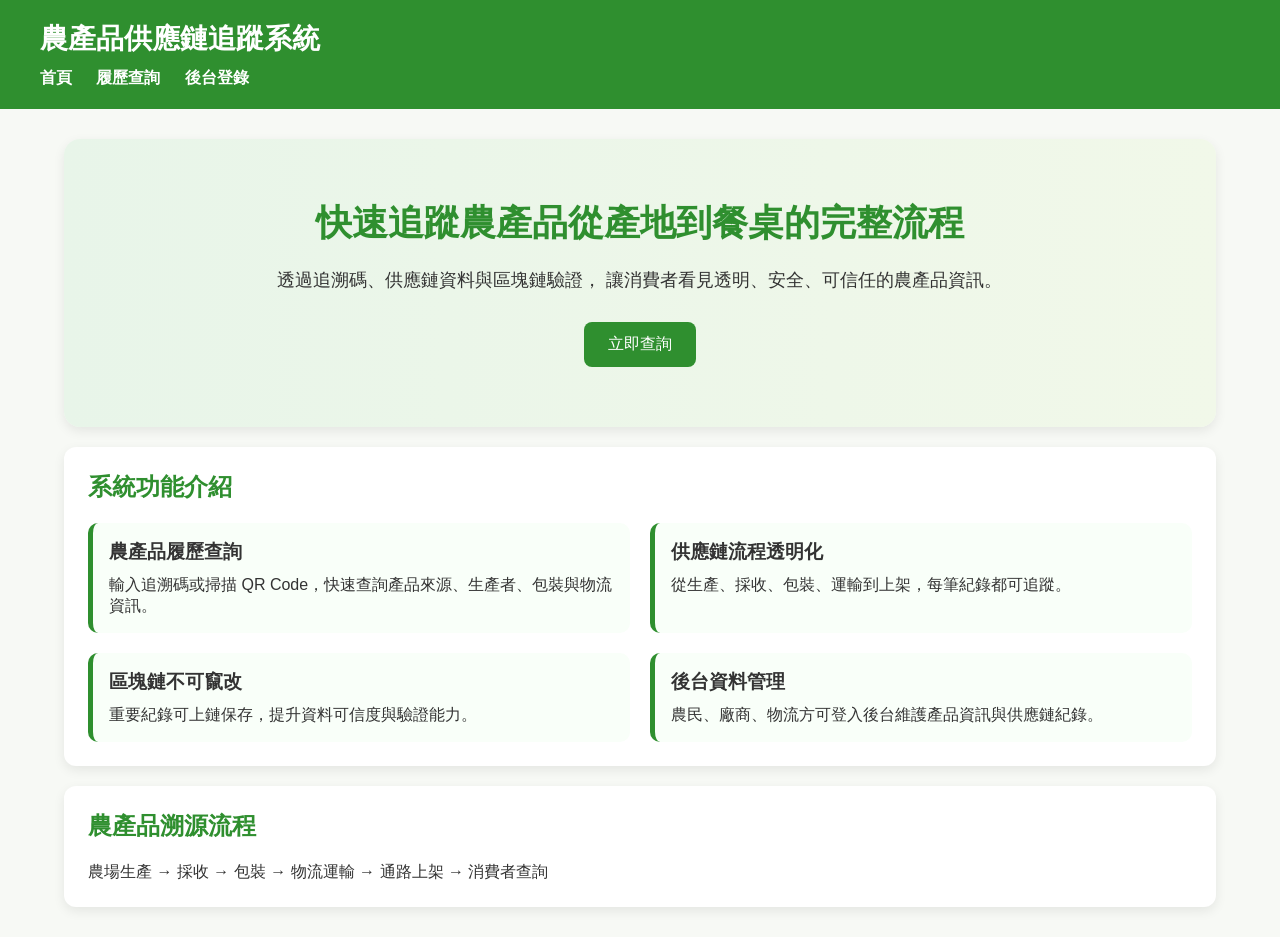
==== agri_trace_system/index.html @ 0d975bb4 "first commit" ====
<!DOCTYPE html>
<html lang="zh-Hant">
<head>
  <!-- 設定網頁編碼為 UTF-8，避免中文亂碼 -->
  <meta charset="UTF-8">

  <!-- 讓網頁在手機或平板上也能正常顯示 -->
  <meta name="viewport" content="width=device-width, initial-scale=1.0">

  <!-- 網頁分頁標題 -->
  <title>農產品供應鏈追蹤系統 - 首頁</title>

  <!-- 連接外部 CSS 樣式檔 -->
  <link rel="stylesheet" href="css/style.css">
</head>
<body>

  <!-- 頁首區域：顯示系統名稱與導覽列 -->
  <header>
    <h1>農產品供應鏈追蹤系統</h1>

    <!-- 導覽列：可切換到不同頁面 -->
    <nav>
      <a href="index.html">首頁</a>
      <a href="search.html">履歷查詢</a>
      <a href="admin.html">後台登錄</a>
    </nav>
  </header>

  <!-- 主要內容容器 -->
  <div class="container">

    <!-- 首頁主視覺區塊 -->
    <section class="hero card">
      <h2>快速追蹤農產品從產地到餐桌的完整流程</h2>
      <p>
        透過追溯碼、供應鏈資料與區塊鏈驗證，
        讓消費者看見透明、安全、可信任的農產品資訊。
      </p>

      <!-- 按下按鈕後跳轉到查詢頁 -->
      <button onclick="location.href='search.html'">立即查詢</button>
    </section>

    <!-- 系統功能介紹區 -->
    <section class="card">
      <h2>系統功能介紹</h2>

      <!-- 使用兩欄排版呈現功能 -->
      <div class="grid-2">

        <!-- 功能區塊 1 -->
        <div class="feature-box">
          <h3>農產品履歷查詢</h3>
          <p>輸入追溯碼或掃描 QR Code，快速查詢產品來源、生產者、包裝與物流資訊。</p>
        </div>

        <!-- 功能區塊 2 -->
        <div class="feature-box">
          <h3>供應鏈流程透明化</h3>
          <p>從生產、採收、包裝、運輸到上架，每筆紀錄都可追蹤。</p>
        </div>

        <!-- 功能區塊 3 -->
        <div class="feature-box">
          <h3>區塊鏈不可竄改</h3>
          <p>重要紀錄可上鏈保存，提升資料可信度與驗證能力。</p>
        </div>

        <!-- 功能區塊 4 -->
        <div class="feature-box">
          <h3>後台資料管理</h3>
          <p>農民、廠商、物流方可登入後台維護產品資訊與供應鏈紀錄。</p>
        </div>

      </div>
    </section>

    <!-- 農產品溯源流程說明 -->
    <section class="card">
      <h2>農產品溯源流程</h2>
      <p>農場生產 → 採收 → 包裝 → 物流運輸 → 通路上架 → 消費者查詢</p>
    </section>

  </div>
</body>
</html>
---- agri_trace_system/css/style.css ----
/* 
  將所有元素的外距與內距歸零，
  並設定 box-sizing 為 border-box，
  方便控制版面大小
*/
* {
  margin: 0;
  padding: 0;
  box-sizing: border-box;
  font-family: "Microsoft JhengHei", sans-serif;
}

/* 設定整體頁面背景色與字體顏色 */
body {
  background-color: #f7f9f5;
  color: #333;
}

/* 頁首樣式 */
header {
  background-color: #2f8f2f;
  color: white;
  padding: 20px 40px;
}

/* 頁首標題字體大小 */
header h1 {
  font-size: 28px;
}

/* 導覽列與標題的距離 */
nav {
  margin-top: 10px;
}

/* 導覽列連結樣式 */
nav a {
  color: white;
  text-decoration: none;
  margin-right: 20px;
  font-weight: bold;
}

/* 主要內容容器 */
.container {
  width: 90%;
  max-width: 1200px;
  margin: 30px auto;
}

/* 卡片樣式：白底、圓角、陰影 */
.card {
  background: white;
  border-radius: 12px;
  padding: 24px;
  box-shadow: 0 4px 12px rgba(0,0,0,0.08);
  margin-bottom: 20px;
}

/* 二級標題樣式 */
h2 {
  margin-bottom: 20px;
  color: #2f8f2f;
}

/* 三級標題樣式 */
h3 {
  margin-bottom: 10px;
}

/* 按鈕基本樣式 */
button {
  background-color: #2f8f2f;
  color: white;
  border: none;
  padding: 12px 24px;
  border-radius: 8px;
  cursor: pointer;
  font-size: 16px;
}

/* 滑鼠移到按鈕上時的顏色 */
button:hover {
  background-color: #267326;
}

/* 表單元件樣式：輸入框、下拉選單、文字區域 */
input, select, textarea {
  width: 100%;
  padding: 12px;
  border: 1px solid #ccc;
  border-radius: 8px;
  margin-top: 8px;
  margin-bottom: 16px;
  font-size: 15px;
}

/* 兩欄排版 */
.grid-2 {
  display: grid;
  grid-template-columns: 1fr 1fr;
  gap: 20px;
}

/* 三欄排版 */
.grid-3 {
  display: grid;
  grid-template-columns: 1fr 1fr 1fr;
  gap: 20px;
}

/* 首頁主視覺區塊 */
.hero {
  text-align: center;
  padding: 60px 20px;
  background: linear-gradient(to right, #e8f5e9, #f1f8e9);
  border-radius: 16px;
}

/* 主視覺標題 */
.hero h2 {
  font-size: 36px;
  margin-bottom: 20px;
}

/* 主視覺文字 */
.hero p {
  font-size: 18px;
  margin-bottom: 30px;
}

/* 功能介紹方塊 */
.feature-box {
  background: #f9fff9;
  border-left: 5px solid #2f8f2f;
  padding: 16px;
  border-radius: 10px;
}

/* 查詢結果或送出結果項目 */
.result-item {
  border: 1px solid #ddd;
  padding: 16px;
  border-radius: 10px;
  margin-bottom: 12px;
}

/* 時間軸整體樣式 */
.timeline {
  border-left: 4px solid #2f8f2f;
  padding-left: 20px;
  margin-top: 20px;
}

/* 每一個時間軸項目 */
.timeline-item {
  margin-bottom: 20px;
  position: relative;
}

/* 時間軸上的圓點 */
.timeline-item::before {
  content: "";
  width: 14px;
  height: 14px;
  background: #2f8f2f;
  border-radius: 50%;
  position: absolute;
  left: -29px;
  top: 5px;
}

/* 驗證狀態標籤 */
.badge {
  display: inline-block;
  padding: 6px 12px;
  background: #e8f5e9;
  color: #2f8f2f;
  border-radius: 20px;
  font-size: 14px;
  font-weight: bold;
}
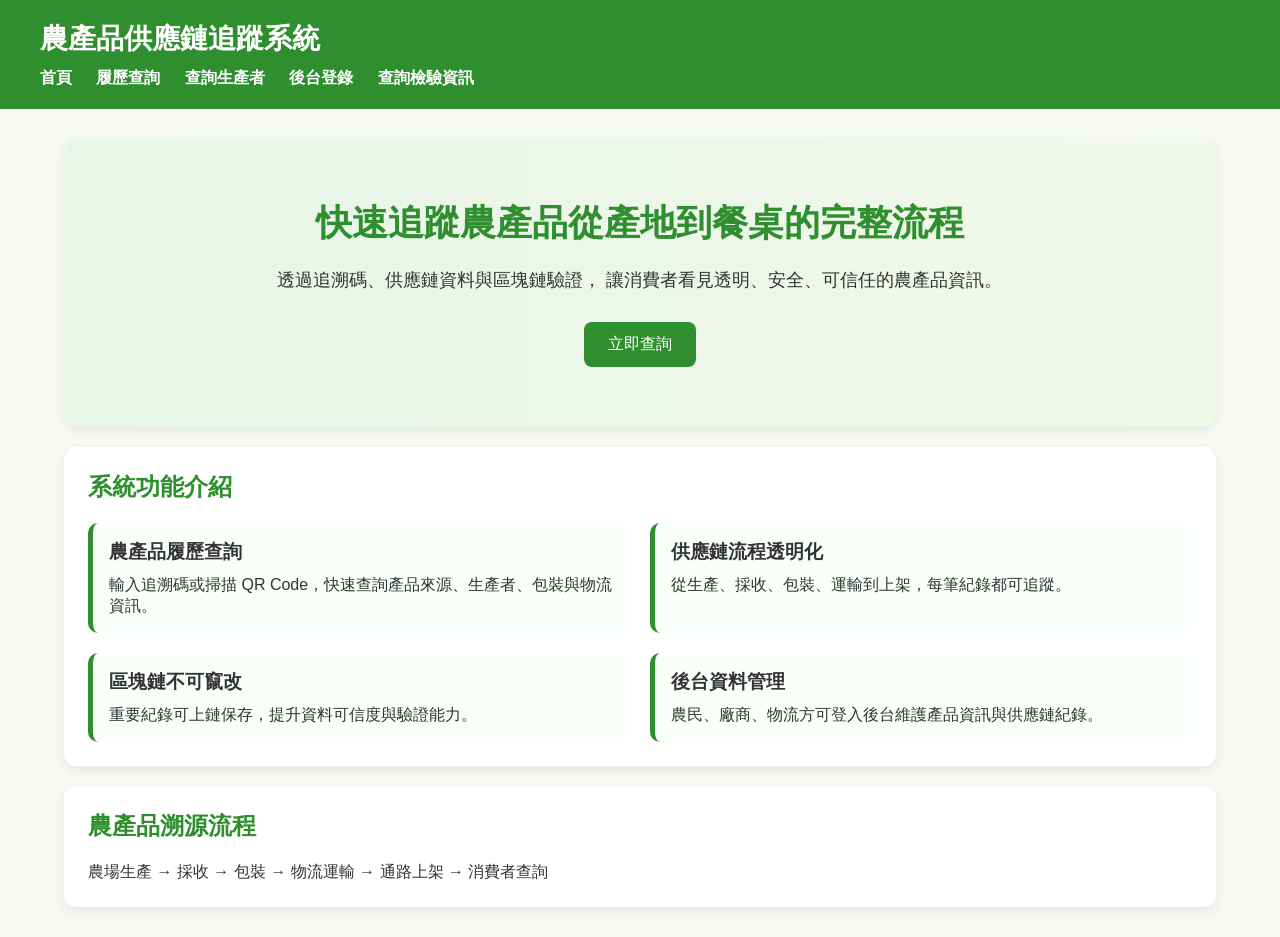
==== commit 70aab02e: "新增檢驗查詢功能" ====
--- a/agri_trace_system/index.html
+++ b/agri_trace_system/index.html
@@ -23,7 +23,9 @@
     <nav>
       <a href="index.html">首頁</a>
       <a href="search.html">履歷查詢</a>
+      <a href="producer.html">查詢生產者</a>
       <a href="admin.html">後台登錄</a>
+      <a href="inspection.html">查詢檢驗資訊</a>
     </nav>
   </header>
 
--- a/agri_trace_system/css/style.css
+++ b/agri_trace_system/css/style.css
@@ -181,3 +181,81 @@
   font-size: 14px;
   font-weight: bold;
 }
+/* 四欄排版，用在查詢生產者頁 */
+.grid-4 {
+  display: grid;
+  grid-template-columns: repeat(4, 1fr);
+  gap: 20px;
+  margin-bottom: 20px;
+}
+
+/* 按鈕橫向排列 */
+.button-row {
+  display: flex;
+  gap: 12px;
+  flex-wrap: wrap;
+  margin-top: 10px;
+}
+
+/* 單選按鈕群組 */
+.radio-group {
+  display: flex;
+  gap: 16px;
+  align-items: center;
+  margin-top: 12px;
+}
+
+/* 讓 radio 不要變成滿版寬度 */
+.radio-group input[type="radio"] {
+  width: auto;
+  margin-right: 6px;
+}
+
+/* 表格外層，避免太寬時爆版 */
+.table-wrapper {
+  overflow-x: auto;
+}
+
+/* 結果表格 */
+.result-table {
+  width: 100%;
+  border-collapse: collapse;
+  margin-top: 10px;
+  background-color: white;
+}
+
+/* 表格標題列與資料列 */
+.result-table th,
+.result-table td {
+  border: 1px solid #ddd;
+  padding: 12px;
+  text-align: left;
+}
+
+/* 表格標題列底色 */
+.result-table th {
+  background-color: #e8f5e9;
+  color: #2f8f2f;
+}
+
+/* 滑過資料列時的效果 */
+.result-table tr:hover {
+  background-color: #f9fff9;
+}
+
+/* 小螢幕時自動改成單欄排版 */
+@media (max-width: 992px) {
+  .grid-4 {
+    grid-template-columns: 1fr 1fr;
+  }
+}
+
+@media (max-width: 576px) {
+  .grid-4 {
+    grid-template-columns: 1fr;
+  }
+
+  .button-row {
+    flex-direction: column;
+  }
+}
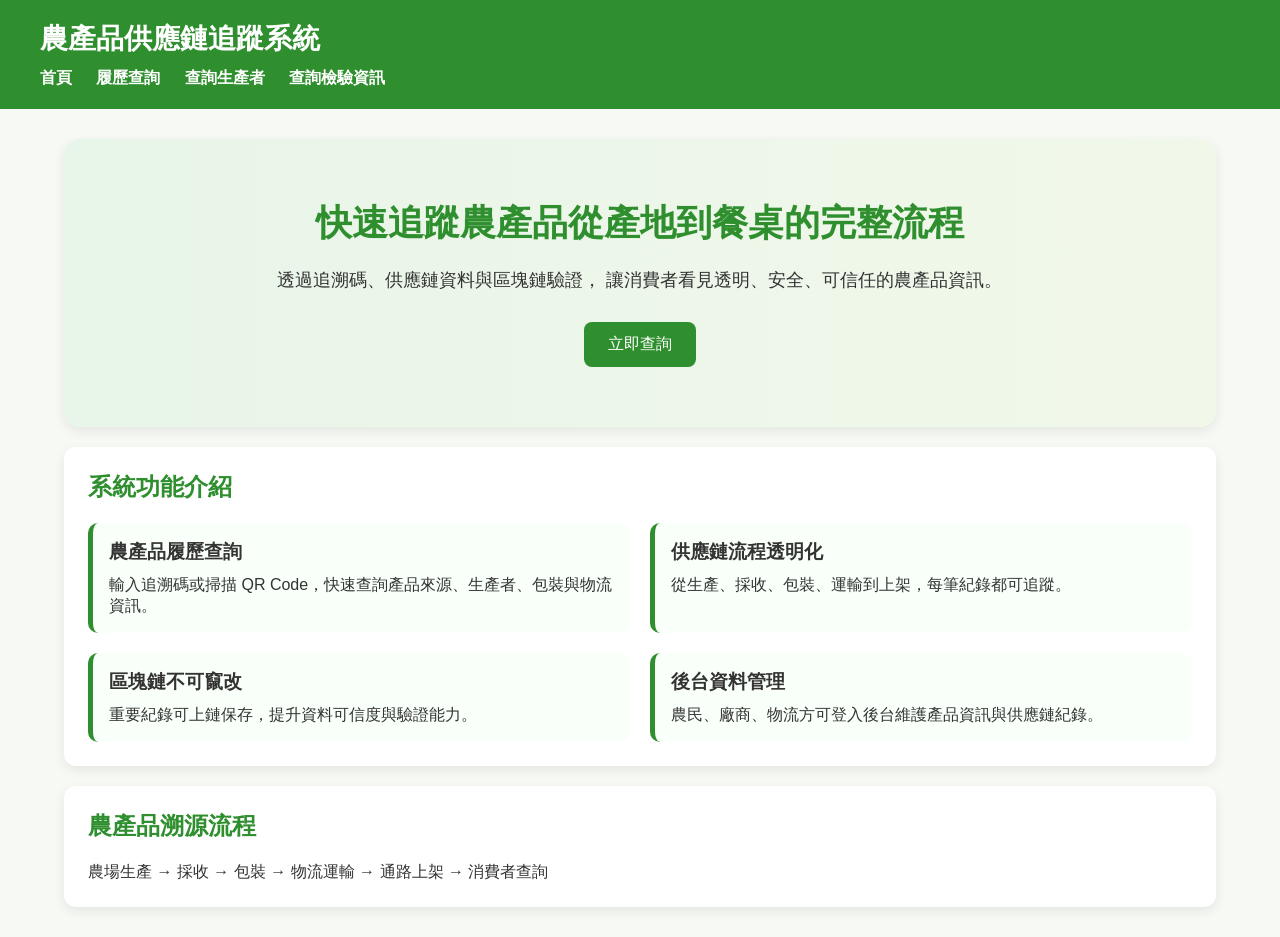
==== commit 92fa4153: "移除後台登入頁面" ====
--- a/agri_trace_system/index.html
+++ b/agri_trace_system/index.html
@@ -24,7 +24,6 @@
       <a href="index.html">首頁</a>
       <a href="search.html">履歷查詢</a>
       <a href="producer.html">查詢生產者</a>
-      <a href="admin.html">後台登錄</a>
       <a href="inspection.html">查詢檢驗資訊</a>
     </nav>
   </header>
